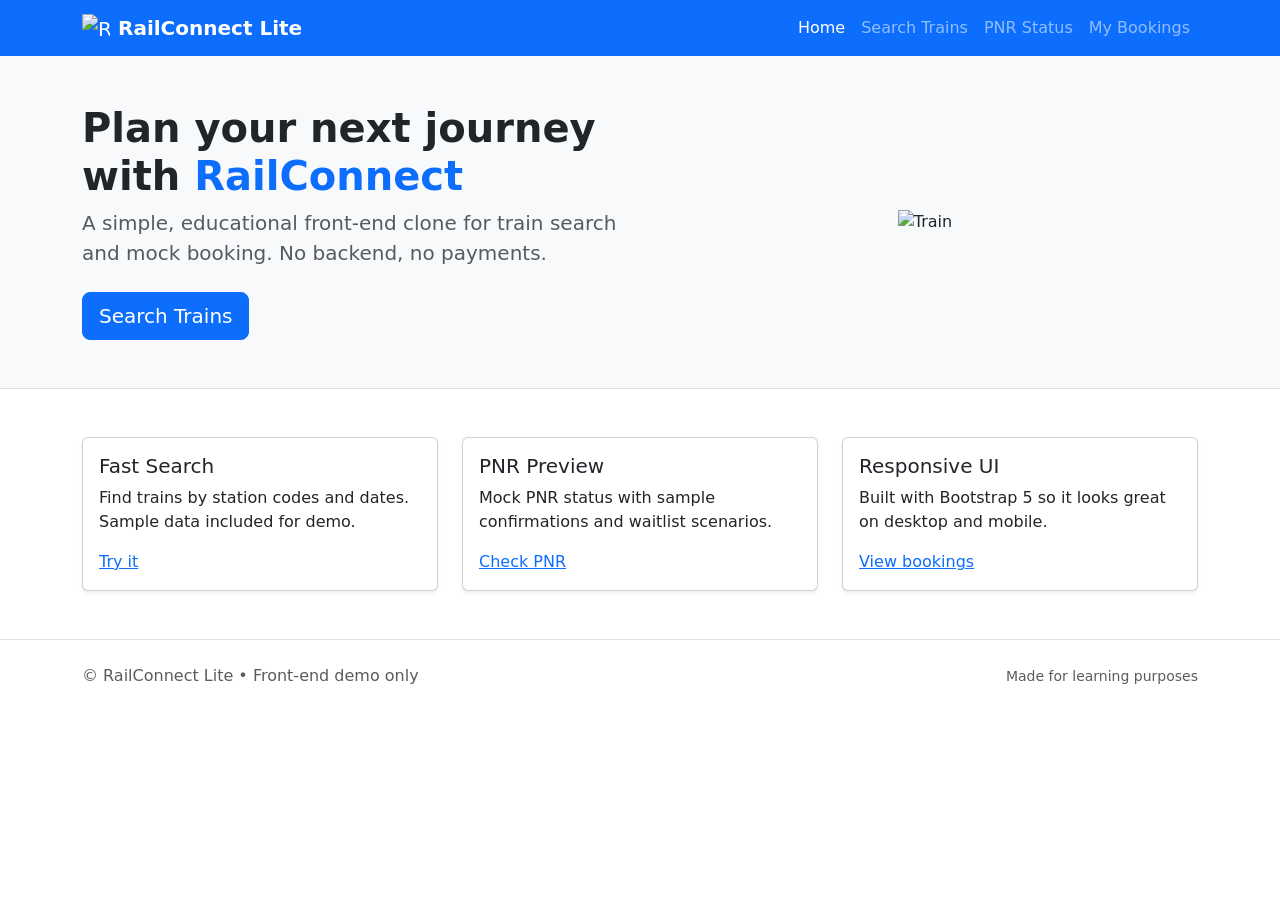
==== index.html @ e52b9acc "Add files via upload" ====
<!DOCTYPE html>
<html lang="en">
<head>
  <meta charset="UTF-8" />
  <meta name="viewport" content="width=device-width, initial-scale=1" />
  <title>RailConnect Lite – Book Trains, Check PNR</title>
  <link href="https://cdn.jsdelivr.net/npm/bootstrap@5.3.3/dist/css/bootstrap.min.css" rel="stylesheet" integrity="sha384-QWTKZyjpPEjISv5WaRU9OFeRpok6YctnYmDr5pNlyT2bRjXh0JMhjY6hW+ALEwIH" crossorigin="anonymous">
  <link rel="stylesheet" href="assets/css/styles.css" />
  <link rel="icon" href="assets/img/logo.svg">
</head>
<body>
  <nav class="navbar navbar-expand-lg navbar-dark bg-primary">
    <div class="container">
      <a class="navbar-brand d-flex align-items-center" href="/">
        <img src="assets/img/logo.svg" alt="RailConnect" width="28" height="28" class="me-2">
        <span class="fw-bold">RailConnect Lite</span>
      </a>
      <button class="navbar-toggler" type="button" data-bs-toggle="collapse" data-bs-target="#nav" aria-controls="nav" aria-expanded="false" aria-label="Toggle navigation">
        <span class="navbar-toggler-icon"></span>
      </button>
      <div class="collapse navbar-collapse" id="nav">
        <ul class="navbar-nav ms-auto mb-2 mb-lg-0">
          <li class="nav-item"><a class="nav-link active" href="/">Home</a></li>
          <li class="nav-item"><a class="nav-link" href="pages/search.html">Search Trains</a></li>
          <li class="nav-item"><a class="nav-link" href="pages/pnr.html">PNR Status</a></li>
          <li class="nav-item"><a class="nav-link" href="pages/my-bookings.html">My Bookings</a></li>
        </ul>
      </div>
    </div>
  </nav>

  <header class="hero bg-light py-5 border-bottom">
    <div class="container">
      <div class="row align-items-center g-4">
        <div class="col-lg-6">
          <h1 class="display-6 fw-bold">Plan your next journey with <span class="text-primary">RailConnect</span></h1>
          <p class="lead text-muted">A simple, educational front‑end clone for train search and mock booking. No backend, no payments.</p>
          <a href="pages/search.html" class="btn btn-primary btn-lg mt-2">Search Trains</a>
        </div>
        <div class="col-lg-6 text-center">
          <img src="assets/img/hero-train.svg" alt="Train" class="img-fluid" style="max-height:260px;">
        </div>
      </div>
    </div>
  </header>

  <main class="container py-5">
    <div class="row g-4">
      <div class="col-md-4">
        <div class="card h-100 shadow-sm">
          <div class="card-body">
            <h5 class="card-title">Fast Search</h5>
            <p class="card-text">Find trains by station codes and dates. Sample data included for demo.</p>
            <a class="stretched-link" href="pages/search.html">Try it</a>
          </div>
        </div>
      </div>
      <div class="col-md-4">
        <div class="card h-100 shadow-sm">
          <div class="card-body">
            <h5 class="card-title">PNR Preview</h5>
            <p class="card-text">Mock PNR status with sample confirmations and waitlist scenarios.</p>
            <a class="stretched-link" href="pages/pnr.html">Check PNR</a>
          </div>
        </div>
      </div>
      <div class="col-md-4">
        <div class="card h-100 shadow-sm">
          <div class="card-body">
            <h5 class="card-title">Responsive UI</h5>
            <p class="card-text">Built with Bootstrap 5 so it looks great on desktop and mobile.</p>
            <a class="stretched-link" href="pages/my-bookings.html">View bookings</a>
          </div>
        </div>
      </div>
    </div>
  </main>

  <footer class="border-top py-4">
    <div class="container d-flex flex-wrap justify-content-between align-items-center">
      <p class="m-0 text-muted">© <span id="year"></span> RailConnect Lite • Front‑end demo only</p>
      <div class="small text-muted">Made for learning purposes</div>
    </div>
  </footer>

  <script src="https://cdn.jsdelivr.net/npm/bootstrap@5.3.3/dist/js/bootstrap.bundle.min.js" integrity="sha384-YvpcrYf0tY3lHB60NNkmXc5s9fDVZLESaAA55NDzOxhy9GkcIdslK1eN7N6jIeHz" crossorigin="anonymous"></script>
  <script src="assets/js/app.js"></script>
</body>
</html>
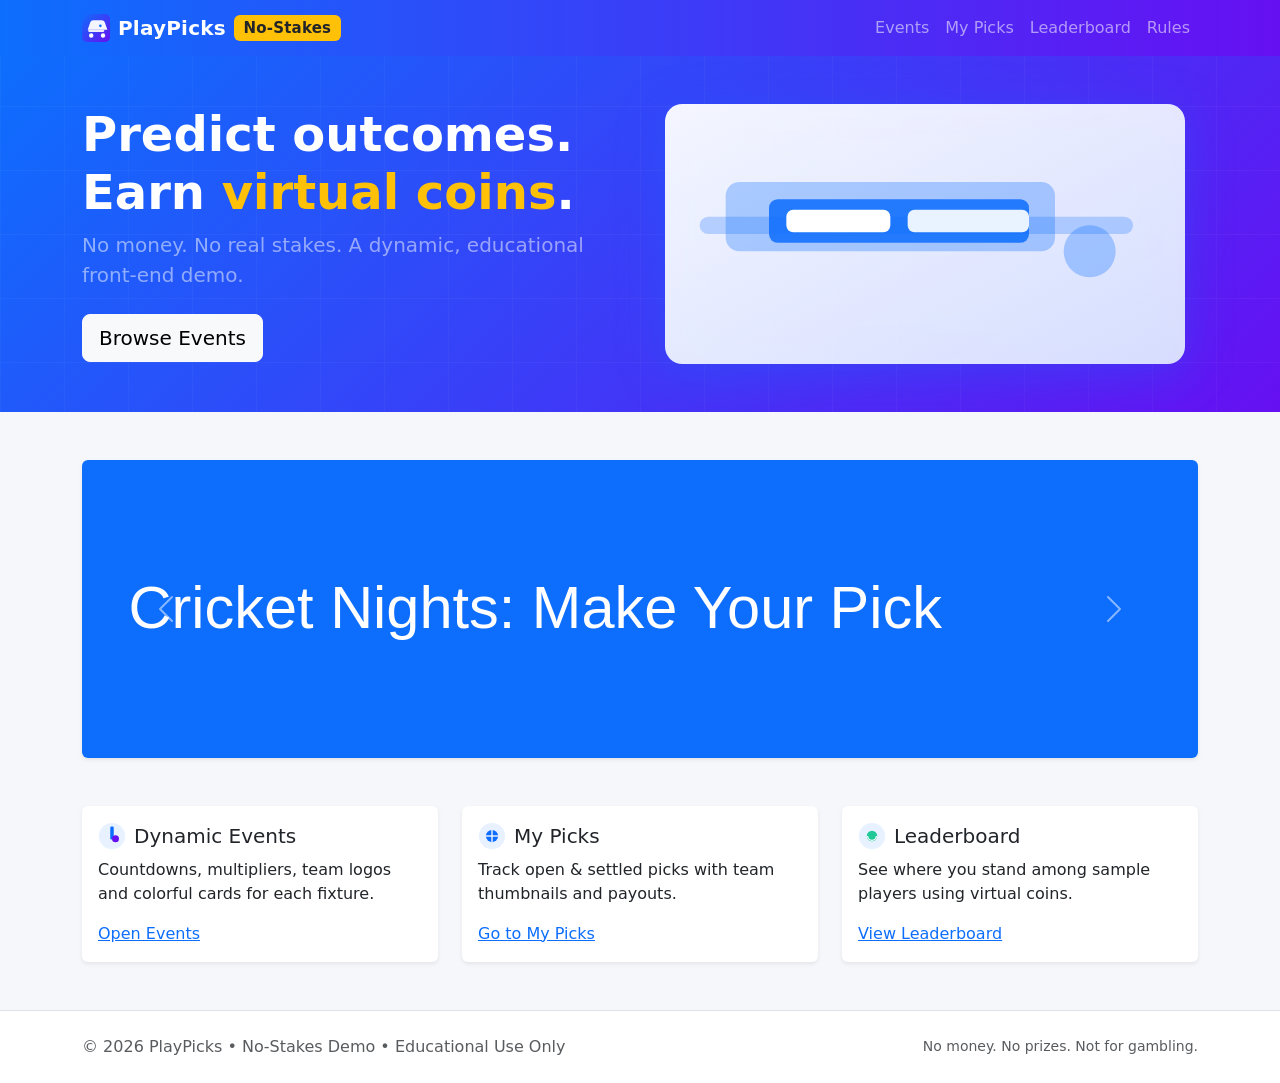
==== commit 7b15d60f: "Add files via upload" ====
--- a/index.html
+++ b/index.html
@@ -3,87 +3,123 @@
 <head>
   <meta charset="UTF-8" />
   <meta name="viewport" content="width=device-width, initial-scale=1" />
-  <title>RailConnect Lite – Book Trains, Check PNR</title>
-  <link href="https://cdn.jsdelivr.net/npm/bootstrap@5.3.3/dist/css/bootstrap.min.css" rel="stylesheet" integrity="sha384-QWTKZyjpPEjISv5WaRU9OFeRpok6YctnYmDr5pNlyT2bRjXh0JMhjY6hW+ALEwIH" crossorigin="anonymous">
+  <title>PlayPicks – No‑Stakes Prediction Demo</title>
+  <link href="https://cdn.jsdelivr.net/npm/bootstrap@5.3.3/dist/css/bootstrap.min.css" rel="stylesheet">
   <link rel="stylesheet" href="assets/css/styles.css" />
   <link rel="icon" href="assets/img/logo.svg">
 </head>
-<body>
-  <nav class="navbar navbar-expand-lg navbar-dark bg-primary">
+<body class="bg-soft">
+  <nav class="navbar navbar-expand-lg navbar-dark bg-gradient-primary shadow-sm">
     <div class="container">
       <a class="navbar-brand d-flex align-items-center" href="/">
-        <img src="assets/img/logo.svg" alt="RailConnect" width="28" height="28" class="me-2">
-        <span class="fw-bold">RailConnect Lite</span>
+        <img src="assets/img/logo.svg" width="28" height="28" class="me-2" alt="PlayPicks">
+        <span class="fw-bold">PlayPicks</span>
+        <span class="small ms-2 badge bg-warning text-dark">No‑Stakes</span>
       </a>
-      <button class="navbar-toggler" type="button" data-bs-toggle="collapse" data-bs-target="#nav" aria-controls="nav" aria-expanded="false" aria-label="Toggle navigation">
-        <span class="navbar-toggler-icon"></span>
-      </button>
+      <button class="navbar-toggler" type="button" data-bs-toggle="collapse" data-bs-target="#nav"><span class="navbar-toggler-icon"></span></button>
       <div class="collapse navbar-collapse" id="nav">
-        <ul class="navbar-nav ms-auto mb-2 mb-lg-0">
-          <li class="nav-item"><a class="nav-link active" href="/">Home</a></li>
-          <li class="nav-item"><a class="nav-link" href="pages/search.html">Search Trains</a></li>
-          <li class="nav-item"><a class="nav-link" href="pages/pnr.html">PNR Status</a></li>
-          <li class="nav-item"><a class="nav-link" href="pages/my-bookings.html">My Bookings</a></li>
+        <ul class="navbar-nav ms-auto">
+          <li class="nav-item"><a class="nav-link" href="pages/events.html">Events</a></li>
+          <li class="nav-item"><a class="nav-link" href="pages/my-picks.html">My Picks</a></li>
+          <li class="nav-item"><a class="nav-link" href="pages/leaderboard.html">Leaderboard</a></li>
+          <li class="nav-item"><a class="nav-link" href="pages/rules.html">Rules</a></li>
         </ul>
       </div>
     </div>
   </nav>
 
-  <header class="hero bg-light py-5 border-bottom">
-    <div class="container">
-      <div class="row align-items-center g-4">
+  <!-- HERO -->
+  <header class="hero position-relative overflow-hidden">
+    <img src="assets/img/banners/grid.svg" class="hero-bg" alt="bg" />
+    <div class="container position-relative">
+      <div class="row align-items-center g-4 py-5">
         <div class="col-lg-6">
-          <h1 class="display-6 fw-bold">Plan your next journey with <span class="text-primary">RailConnect</span></h1>
-          <p class="lead text-muted">A simple, educational front‑end clone for train search and mock booking. No backend, no payments.</p>
-          <a href="pages/search.html" class="btn btn-primary btn-lg mt-2">Search Trains</a>
+          <h1 class="display-5 fw-bold text-white">Predict outcomes. Earn <span class="text-warning">virtual coins</span>.</h1>
+          <p class="lead text-white-50">No money. No real stakes. A dynamic, educational front‑end demo.</p>
+          <a href="pages/events.html" class="btn btn-light btn-lg mt-2">Browse Events</a>
         </div>
         <div class="col-lg-6 text-center">
-          <img src="assets/img/hero-train.svg" alt="Train" class="img-fluid" style="max-height:260px;">
+          <img src="assets/img/banners/hero-illustration.svg" alt="PlayPicks" class="img-fluid drop-glow" style="max-height:260px;">
         </div>
       </div>
     </div>
   </header>
 
-  <main class="container py-5">
+  <!-- CAROUSEL HIGHLIGHTS -->
+  <section class="container my-5">
+    <div id="highlightCarousel" class="carousel slide shadow-sm rounded overflow-hidden" data-bs-ride="carousel">
+      <div class="carousel-inner">
+        <div class="carousel-item active">
+          <img src="assets/img/banners/banner1.svg" class="d-block w-100" alt="Cricket">
+        </div>
+        <div class="carousel-item">
+          <img src="assets/img/banners/banner2.svg" class="d-block w-100" alt="Football">
+        </div>
+        <div class="carousel-item">
+          <img src="assets/img/banners/banner3.svg" class="d-block w-100" alt="Tennis">
+        </div>
+      </div>
+      <button class="carousel-control-prev" type="button" data-bs-target="#highlightCarousel" data-bs-slide="prev">
+        <span class="carousel-control-prev-icon" aria-hidden="true"></span>
+        <span class="visually-hidden">Previous</span>
+      </button>
+      <button class="carousel-control-next" type="button" data-bs-target="#highlightCarousel" data-bs-slide="next">
+        <span class="carousel-control-next-icon" aria-hidden="true"></span>
+        <span class="visually-hidden">Next</span>
+      </button>
+    </div>
+  </section>
+
+  <!-- FEATURES -->
+  <main class="container pb-5">
     <div class="row g-4">
       <div class="col-md-4">
-        <div class="card h-100 shadow-sm">
+        <div class="card h-100 shadow-sm feature-card">
           <div class="card-body">
-            <h5 class="card-title">Fast Search</h5>
-            <p class="card-text">Find trains by station codes and dates. Sample data included for demo.</p>
-            <a class="stretched-link" href="pages/search.html">Try it</a>
+            <div class="d-flex align-items-center mb-2">
+              <img src="assets/img/sports/cricket.svg" width="28" class="me-2" alt="cricket">
+              <h5 class="card-title m-0">Dynamic Events</h5>
+            </div>
+            <p class="card-text">Countdowns, multipliers, team logos and colorful cards for each fixture.</p>
+            <a class="stretched-link" href="pages/events.html">Open Events</a>
           </div>
         </div>
       </div>
       <div class="col-md-4">
-        <div class="card h-100 shadow-sm">
+        <div class="card h-100 shadow-sm feature-card">
           <div class="card-body">
-            <h5 class="card-title">PNR Preview</h5>
-            <p class="card-text">Mock PNR status with sample confirmations and waitlist scenarios.</p>
-            <a class="stretched-link" href="pages/pnr.html">Check PNR</a>
+            <div class="d-flex align-items-center mb-2">
+              <img src="assets/img/sports/football.svg" width="28" class="me-2" alt="football">
+              <h5 class="card-title m-0">My Picks</h5>
+            </div>
+            <p class="card-text">Track open & settled picks with team thumbnails and payouts.</p>
+            <a class="stretched-link" href="pages/my-picks.html">Go to My Picks</a>
           </div>
         </div>
       </div>
       <div class="col-md-4">
-        <div class="card h-100 shadow-sm">
+        <div class="card h-100 shadow-sm feature-card">
           <div class="card-body">
-            <h5 class="card-title">Responsive UI</h5>
-            <p class="card-text">Built with Bootstrap 5 so it looks great on desktop and mobile.</p>
-            <a class="stretched-link" href="pages/my-bookings.html">View bookings</a>
+            <div class="d-flex align-items-center mb-2">
+              <img src="assets/img/sports/tennis.svg" width="28" class="me-2" alt="tennis">
+              <h5 class="card-title m-0">Leaderboard</h5>
+            </div>
+            <p class="card-text">See where you stand among sample players using virtual coins.</p>
+            <a class="stretched-link" href="pages/leaderboard.html">View Leaderboard</a>
           </div>
         </div>
       </div>
     </div>
   </main>
 
-  <footer class="border-top py-4">
+  <footer class="border-top py-4 bg-white">
     <div class="container d-flex flex-wrap justify-content-between align-items-center">
-      <p class="m-0 text-muted">© <span id="year"></span> RailConnect Lite • Front‑end demo only</p>
-      <div class="small text-muted">Made for learning purposes</div>
+      <p class="m-0 text-muted">© <span id="year"></span> PlayPicks • No‑Stakes Demo • Educational Use Only</p>
+      <div class="small text-muted">No money. No prizes. Not for gambling.</div>
     </div>
   </footer>
 
-  <script src="https://cdn.jsdelivr.net/npm/bootstrap@5.3.3/dist/js/bootstrap.bundle.min.js" integrity="sha384-YvpcrYf0tY3lHB60NNkmXc5s9fDVZLESaAA55NDzOxhy9GkcIdslK1eN7N6jIeHz" crossorigin="anonymous"></script>
+  <script src="https://cdn.jsdelivr.net/npm/bootstrap@5.3.3/dist/js/bootstrap.bundle.min.js"></script>
   <script src="assets/js/app.js"></script>
 </body>
 </html>
--- a/assets/css/styles.css
+++ b/assets/css/styles.css
@@ -0,0 +1,23 @@
+:root{--pp-primary:#0d6efd;--pp-secondary:#6610f2;--pp-bg:#f5f7fb}
+body{font-family:system-ui,-apple-system,Segoe UI,Roboto,Ubuntu,Helvetica,Arial,sans-serif}
+.bg-soft{background:var(--pp-bg)}
+.bg-gradient-primary{background:linear-gradient(90deg,#0d6efd,#6610f2)}
+.hero{background:linear-gradient(135deg,#0d6efd 0%,#6610f2 100%);min-height:340px}
+.hero .hero-bg{position:absolute;inset:0;opacity:.15;width:100%;height:100%;object-fit:cover}
+.drop-glow{filter:drop-shadow(0 10px 24px rgba(13,110,253,.35))}
+.card:hover{transform:translateY(-2px);transition:.2s ease}
+.navbar-brand span{letter-spacing:.2px}
+.badge-tag{background:#e7f1ff;color:#0d6efd;border:1px solid #b6d4fe}
+.table thead th{background:#f8f9fa}
+.form-help{font-size:.85rem;color:#6c757d}
+.countdown{font-variant-numeric:tabular-nums}
+.coins{font-weight:700}
+.feature-card{border:0}
+.card-event{border:0;overflow:hidden}
+.card-event .banner{height:6px;background:linear-gradient(90deg,#0d6efd,#66a6ff)}
+.team{display:flex;align-items:center;gap:.5rem}
+.team img{width:28px;height:28px;border-radius:50%;box-shadow:0 0 0 2px #fff;object-fit:cover}
+.team .name{font-weight:600}
+.multipliers .badge{border:1px solid #dee2e6}
+.event-bg{background:linear-gradient(180deg,#ffffff,#f7faff)}
+.leader-avatar{width:36px;height:36px;border-radius:50%;background:linear-gradient(135deg,#0d6efd,#66a6ff);display:inline-block;margin-right:8px}
